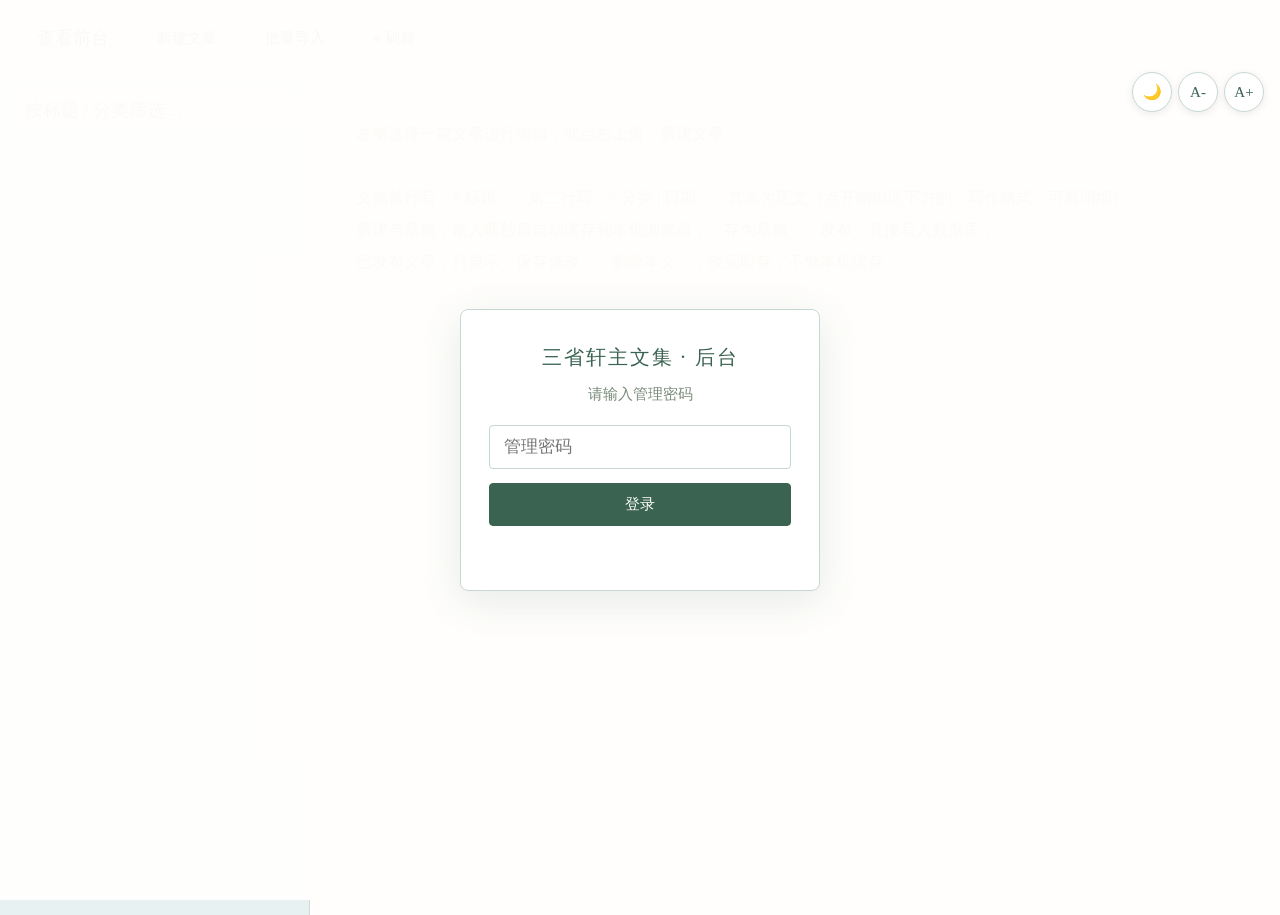
==== admin.html @ 7748d3ea "静态网站改动态" ====
<!DOCTYPE html>
<html lang="zh-CN">
<head>
<meta charset="UTF-8">
<meta name="viewport" content="width=device-width, initial-scale=1.0">
<meta name="robots" content="noindex, nofollow">
<title>三省轩主文集 · 后台</title>
<link rel="icon" href="data:image/svg+xml,<svg xmlns='http://www.w3.org/2000/svg' viewBox='0 0 100 100'><text y='.9em' font-size='90' fill='%233A6351'>🖋️</text></svg>">
<style>
/* 配色与前台 style.css 对齐：宣纸底 / 茶墨字 / 竹青主色 / 青瓷侧栏 / 嫩荷悬停 */
:root{
  --paper:#FFFEFC;      /* 仿古宣纸色 */
  --ink:#5A4A3F;        /* 茶墨色 */
  --accent:#3A6351;     /* 竹青色 */
  --accent-d:#2E5142;
  --hover:#D1E0D7;      /* 嫩荷色 */
  --cell:#E8F1F2;       /* 青瓷色 */
  --line:#D1D9D9;       /* 青瓷冰裂纹 */
  --line2:#C7D8D2;      /* 淡竹叶青 */
  --muted:#7A8B7B;      /* 苔绿色 */
  --ph:#A8A59B;         /* 占位灰 */
  --card:#FFFFFF;
  --err:#A8322D;
  --warn:#8A6D1F;
  --fs:16px;            /* 全站基准字号 */
  --reader-fs:18px;     /* 阅读字号：夜间/字号工具条写入 documentElement，覆盖此默认值 */
}
*{box-sizing:border-box}
html,body{margin:0;height:100%}
body{
  font-family:"楷体","STKaiti","Microsoft YaHei",serif;
  font-size:var(--reader-fs); color:var(--ink);
  background:var(--paper);
  line-height:1.7;
}
button{font-family:inherit;cursor:pointer;font-size:15px}
input,textarea{font-family:inherit;color:var(--ink)}
a{color:var(--accent)}

header{
  display:flex;align-items:center;gap:14px;flex-wrap:wrap;
  padding:14px 20px;border-bottom:1px solid var(--line);
  background:rgba(255,254,252,.92);backdrop-filter:blur(4px);
  position:sticky;top:0;z-index:20;
}
.btn{
  border:1px solid var(--line2);background:var(--card);color:var(--ink);
  padding:8px 16px;border-radius:4px;transition:.18s;
}
.btn:hover{background:var(--hover);border-color:var(--accent);color:var(--accent)}
.btn.primary{background:var(--accent);border-color:var(--accent);color:#fff}
.btn.primary:hover{background:var(--accent-d);border-color:var(--accent-d);color:#fff}
.btn.danger{border-color:#DCBEBE;color:var(--err);background:var(--card)}
.btn.danger:hover{background:#FDF1F0;border-color:var(--err);color:var(--err)}
.btn.small{padding:5px 12px;font-size:14px}
.btn[disabled]{opacity:.5;cursor:not-allowed}
.btn[disabled]:hover{background:var(--card);border-color:var(--line2);color:var(--ink)}

main{display:flex;gap:0;height:calc(100vh - 63px);overflow:hidden}

aside{
  width:310px;flex:0 0 310px;border-right:1px solid var(--line);
  display:flex;flex-direction:column;background:var(--cell);
}
aside .search{padding:12px}
aside .search input{
  width:100%;padding:9px 12px;border:1px solid var(--line2);border-radius:4px;
  background:var(--card);font-size:var(--reader-fs);
}
#list{overflow-y:auto;flex:1;margin:0;padding:0 0 24px;list-style:none}
#list li{
  padding:11px 16px;border-bottom:1px solid rgba(58,99,81,.10);
  cursor:pointer;font-size:var(--reader-fs);line-height:1.55;
}
#list li:hover{background:var(--hover)}
#list li.active{background:var(--hover);border-left:4px solid var(--accent);padding-left:12px;color:var(--accent)}
#list li .no{color:var(--muted);font-size:14px;margin-right:6px}
#list li small{color:var(--muted);font-size:14px}
#list li .dtitle{color:var(--warn)}                     /* 草稿标题以黄色显示 */
#list li .draft{color:#6B5413;background:#F1E4B3;border:1px solid #D9BC55;border-radius:3px;padding:0 6px;margin-left:6px;font-size:12.5px}
/* 草稿区分隔行（不可点） */
#list li.grp{cursor:default;color:var(--warn);font-size:13px;letter-spacing:2px;
  background:transparent;border-bottom:none;padding:12px 16px 4px;text-align:center}
#list li.grp:hover{background:transparent}

section.editor{flex:1;overflow-y:auto;padding:20px 26px 80px}

/* 本机缓存提示条 */
.localbar{
  display:flex;align-items:center;gap:12px;flex-wrap:wrap;
  border:1px solid #DCC98A;background:#FBF6E6;color:var(--warn);
  border-radius:4px;padding:10px 14px;margin-bottom:16px;font-size:15px;
}
.localbar .sp{flex:1}

.field{margin-bottom:16px}
.field label{display:block;font-size:14.5px;color:var(--muted);margin-bottom:6px;letter-spacing:.5px}
.field textarea{
  width:100%;padding:10px 13px;border:1px solid var(--line2);border-radius:4px;
  background:var(--card);font-size:var(--reader-fs);
}
.field textarea:focus{
  outline:none;border-color:var(--accent);box-shadow:0 0 0 3px rgba(58,99,81,.10);
}
textarea#body{
  min-height:52vh;line-height:1.95;font-size:var(--reader-fs);resize:vertical;
  font-family:"楷体","STKaiti","Microsoft YaHei",serif;
}

/* 写作格式说明 */
.fmt{
  border:1px solid var(--line2);border-radius:4px;background:rgba(232,241,242,.55);
  margin:0 0 16px;
}
.fmt summary{
  cursor:pointer;padding:11px 14px;font-size:15.5px;color:var(--accent);
  list-style:none;user-select:none;
}
.fmt summary::-webkit-details-marker{display:none}
.fmt summary::before{content:"▸ ";color:var(--muted)}
.fmt[open] summary::before{content:"▾ "}
.fmt-body{padding:2px 16px 16px;font-size:15px;line-height:1.9}
.fmt-body table{width:100%;border-collapse:collapse;margin:8px 0 12px}
.fmt-body td{padding:6px 10px 6px 0;vertical-align:top;border-bottom:1px dashed rgba(58,99,81,.16)}
.fmt-body td:first-child{width:230px;white-space:nowrap;color:var(--accent)}
.fmt-body code{
  font-family:Consolas,"Courier New",monospace;font-size:14.5px;
  background:var(--card);border:1px solid var(--line2);border-radius:3px;padding:1px 6px;color:var(--ink);
}
.fmt-body pre{
  font-family:Consolas,"Courier New",monospace;font-size:14.5px;line-height:1.8;
  background:var(--card);border:1px solid var(--line2);border-radius:4px;
  padding:12px 14px;margin:8px 0 0;overflow-x:auto;white-space:pre-wrap;color:var(--ink);
}
.fmt-note{color:var(--muted);margin:6px 0}

.toolbar{display:flex;gap:10px;flex-wrap:wrap;align-items:center;margin:18px 0 8px}
.toolbar .sp{flex:1}
.toolbar .btn.danger{margin-left:28px}

.meta{font-size:14px;color:var(--muted);margin:2px 0 14px}

#login{
  position:fixed;inset:0;display:none;align-items:center;justify-content:center;
  background:rgba(255,254,252,.97);z-index:50;
}
#login .box{
  width:360px;background:var(--card);border:1px solid var(--line2);border-radius:8px;
  padding:30px 28px;box-shadow:0 10px 40px rgba(58,99,81,.12);text-align:center;
}
#login h2{font-size:20px;font-weight:normal;margin:0 0 8px;color:var(--accent);letter-spacing:2px}
#login p{font-size:14.5px;color:var(--muted);margin:0 0 18px}
#login input{width:100%;padding:11px 14px;border:1px solid var(--line2);border-radius:4px;background:#fff;font-size:17px;margin-bottom:14px}
#login .btn{width:100%;padding:11px}
#toast{
  position:fixed;left:50%;bottom:28px;transform:translateX(-50%) translateY(20px);
  background:rgba(58,99,81,.95);color:#fff;padding:11px 22px;border-radius:999px;
  font-size:15.5px;opacity:0;transition:.25s;pointer-events:none;z-index:60;max-width:82vw;
}
#toast.show{opacity:1;transform:translateX(-50%) translateY(0)}
#toast.err{background:rgba(168,50,45,.96)}
.empty{color:var(--muted);font-size:16px;padding:20px;line-height:2}

@media(max-width:860px){
  main{flex-direction:column;height:auto;overflow:visible}
  aside{width:auto;flex:none;max-height:38vh;border-right:none;border-bottom:1px solid var(--line)}
  section.editor{padding:16px}
  textarea#body{min-height:40vh}
  .fmt-body td:first-child{white-space:normal;width:auto}
  .toolbar .btn.danger{margin-left:0}
  header{padding:8px 12px;gap:8px;border-bottom:1px solid var(--line);flex-wrap:wrap}
  header .btn{padding:6px 12px;font-size:13.5px}
  .toolbar{gap:6px;margin:12px 0 6px}
  .toolbar .btn{padding:6px 10px;font-size:13px}
}

/* 专注撰写模式：隐藏左侧列表与顶栏，编辑区占满视口（手机端由 newArticle/openArticle 自动进入） */
body.focus aside{display:none}
body.focus header{display:none}
body.focus .focus-exit{display:flex}
body.focus main{height:100vh;height:100dvh;overflow:hidden}
body.focus section.editor{height:100vh;height:100dvh;padding:14px 16px;overflow-y:auto}
body.focus textarea#body{min-height:60vh}
.focus-exit{
  display:none;                       /* 默认隐藏，仅专注模式经 body.focus 显现 */
  position:fixed;top:12px;left:12px;z-index:130;
  width:40px;height:40px;border-radius:50%;
  align-items:center;justify-content:center;padding:0;line-height:1;
  border:1px solid var(--line2);background:var(--card);color:var(--accent);
  font-size:18px;cursor:pointer;box-shadow:0 2px 8px rgba(0,0,0,.12);
}
.focus-exit:hover{background:var(--hover)}
@media(max-width:860px){
  .focus-exit{width:36px;height:36px;font-size:16px;top:10px;left:10px}
}

/* ============================================================
   后台页 · 阅读工具条 / 提示气泡 / 夜间模式（与阅读页共用 DXTheme）
   ============================================================ */
.dx-tools{
  position:fixed;top:72px;right:16px;z-index:120;
  display:flex;gap:6px;
}
.dx-tools button{
  width:40px;height:40px;border-radius:50%;
  border:1px solid var(--line2);background:var(--card);
  cursor:pointer;font-size:15px;font-family:"楷体",serif;
  color:var(--accent);box-shadow:0 2px 8px rgba(0,0,0,.08);
  transition:all .2s;display:flex;align-items:center;justify-content:center;
  padding:0;line-height:1;
}
.dx-tools button:hover{transform:translateY(-1px);box-shadow:0 4px 12px rgba(0,0,0,.12);background:var(--hover)}
@media(max-width:860px){
  .dx-tools{top:auto;bottom:14px;right:12px;flex-direction:column}
  .dx-tools button{width:36px;height:36px;font-size:13px}
}
.dx-toast{
  position:fixed;left:50%;bottom:80px;transform:translateX(-50%) translateY(20px);
  background:rgba(58,99,81,.95);color:#fff;padding:10px 22px;border-radius:24px;
  font-size:15px;font-family:"楷体",serif;opacity:0;pointer-events:none;
  transition:opacity .3s,transform .3s;z-index:300;max-width:80vw;text-align:center;
}
.dx-toast.show{opacity:1;transform:translateX(-50%) translateY(0)}

/* 夜间模式：覆盖主题变量，后台页整体随主题切换 */
html.dark{
  --paper:#1E1B18; --ink:#D8CFC2; --accent:#8FBCA9; --accent-d:#6A9B86;
  --hover:#31433C; --cell:#26221F; --line:#3A3530; --line2:#4A5A52;
  --muted:#8A9B8B; --ph:#7d7a70; --card:#2A2622; --err:#E07A74; --warn:#D8B85E;
}
html.dark #login{background:rgba(30,27,24,.97)}
html.dark #login .box{background:var(--card);border-color:var(--line)}
html.dark #login input{background:var(--paper);color:var(--ink);border-color:var(--line)}
html.dark .btn{background:var(--card);color:var(--ink);border-color:var(--line2)}
html.dark .btn:hover{background:var(--hover);border-color:var(--accent);color:var(--accent)}
html.dark .btn.primary{background:var(--accent);border-color:var(--accent);color:#fff}
html.dark .btn.primary:hover{background:var(--accent-d);border-color:var(--accent-d)}
html.dark .btn.danger{border-color:#6b4a4a;color:var(--err)}
html.dark .btn.danger:hover{background:#3a2626;border-color:var(--err)}
html.dark .localbar{background:#3a3320;color:var(--warn);border-color:#5a4a2e}
html.dark .fmt{background:rgba(42,38,34,.55)}
html.dark .fmt summary{color:var(--accent)}
html.dark .dx-tools button{background:rgba(42,38,34,.94);border-color:var(--line);color:var(--accent);box-shadow:0 2px 8px rgba(0,0,0,.4)}
html.dark .dx-toast{background:rgba(74,123,107,.97)}
</style>
<!-- 阅读工具（render.js）：提供夜间模式 / 字号调节，admin.html 与阅读页共用同一套 DXTheme -->
<script src="render.js"></script>
</head>
<body>

<header>
  <a class="btn" href="index1.html" target="_blank" style="text-decoration:none">查看前台</a>
  <button class="btn" id="btnNew">新建文章</button>
  <button class="btn" id="btnImport">批量导入</button>
      <button class="btn" id="btnExport" style="display:none">导出数据</button>
      <button class="btn" id="btnLogout" style="display:none">退出登录</button>
      <button class="btn" id="btnRefresh">↻ 刷新</button>
</header>

<main>
  <aside>
    <div class="search"><input id="q" type="search" placeholder="按标题 / 分类筛选…"></div>
    <ul id="list"></ul>
  </aside>

  <section class="editor">
    <!-- 本机缓存提示（有缓存且与当前内容不同时出现） -->
    <div class="localbar" id="localbar" style="display:none">
      <span id="localtext"></span>
      <span class="sp"></span>
      <button class="btn small" id="btnLocalLoad">载入缓存</button>
      <button class="btn small" id="btnLocalDrop">丢弃</button>
    </div>

    <div id="form" style="display:none">
      <div class="field">
        <label>文稿</label>
        <textarea id="body" spellcheck="false" placeholder="# 标题&#10;> 分类 | 日期&#10;&#10;正文……"></textarea>
      </div>

      <div class="toolbar">
        <button class="btn" id="btnLocal">本地缓存</button>
        <button class="btn" id="btnClear">清空</button>
        <button class="btn" id="btnDraft">存为草稿</button>
        <button class="btn primary" id="btnPublish">发布</button>
        <button class="btn" id="btnSave">保存修改</button>
        <span class="sp"></span>
        <button class="btn danger" id="btnDelete">删除本文</button>
      </div>

      <!-- 写作格式说明：置于编辑区与发布按钮之下，默认收起；编辑已发布文章时整卡隐藏 -->
      <details class="fmt" id="fmt">
        <summary>写作格式</summary>
        <div class="fmt-body">
          <p class="fmt-note">文稿首行写标题、第二行写分类与日期，<b>保存时自动拆入数据库</b>，正文部分与前台所见一致。打开旧文时会自动带出这两行。</p>
          <table>
            <tr><td><code># 标题</code></td><td>首行，文章标题（必需）</td></tr>
            <tr><td><code>&gt; 分类 | 日期</code></td><td>第二行，分类与日期；可只写其一，两样都无则删掉此行</td></tr>
            <tr><td><code>空一行</code></td><td>分段。分类为「散文」等时，段首自动缩进两字；分类为「诗 / 词」时整篇不缩进</td></tr>
            <tr><td><code>直接回车换行</code></td><td>同一段内换行（诗句逐行排版用这个，不要用空行）</td></tr>
            <tr><td><code>## 小标题</code></td><td>二级小标题，独占一行</td></tr>
            <tr><td><code>### 小标题</code></td><td>三级小标题，独占一行</td></tr>
            <tr><td><code>《题名》</code></td><td>整行只有书名号包住的题名时，渲染为诗题样式</td></tr>
            <tr><td><code>![说明](图)</code></td><td>插图，独占一行；方括号内文字显示为图注</td></tr>
            <tr><td><code>**加粗**</code></td><td>加粗</td></tr>
            <tr><td><code>注：……</code></td><td>以「注 / 注释 / 附 / 附记 / 附注」加冒号开头，其后的全部内容归入文末注释块</td></tr>
          </table>
          <p class="fmt-note">示例：</p>
          <pre># 鹧鸪天·道明镇小馆记
&gt; 诗 | 丙午年八月十八

竹椅方桌申酉交，
青椒腊肉釜中鏖。

注：与友人六人游道明镇，见小馆夫妇五十载掌勺，
感其情，作诗词一首以记。</pre>
        </div>
      </details>

      <div class="meta" id="meta"></div>
    </div>

    <div class="empty" id="welcome">
      左侧选择一篇文章进行编辑，或点右上角「新建文章」。<br><br>
      文稿首行写「# 标题」，第二行写「&gt; 分类 | 日期」，其余为正文（点开编辑区下方的「写作格式」可看明细）。<br>
      新建与草稿：输入两秒后自动缓存到本机浏览器，「存为草稿」「发布」直接写入数据库；<br>
      已发布文章：只显示「保存修改」「删除本文」，改完即存，不做本机缓存。
    </div>
  </section>
</main>

<div id="login">
  <div class="box">
    <h2>三省轩主文集 · 后台</h2>
    <p>请输入管理密码</p>
    <input id="pw" type="password" autocomplete="current-password" placeholder="管理密码">
    <button class="btn primary" id="btnLogin">登录</button>
    <p id="loginErr" style="color:#A8322D;margin:14px 0 0;min-height:20px"></p>
  </div>
</div>

<div id="toast"></div>
<button id="focusExit" class="focus-exit" type="button" title="返回列表" aria-label="返回列表">←</button>

<script>
(function () {
  'use strict';

  var currentAid = null;
  var currentStatus = null;      /* 当前打开文章的状态（published / draft；新建为 null） */
  var cache = [];
  var LS_PREFIX = 'sxxz.local.';

  function $(id) { return document.getElementById(id); }

  function toast(msg, isErr) {
    var t = $('toast');
    t.textContent = msg;
    t.className = isErr ? 'show err' : 'show';
    clearTimeout(toast._t);
    toast._t = setTimeout(function () { t.className = ''; }, 2800);
  }

  /* 专注撰写模式：手机端新建/打开文章时自动进入，隐藏列表与顶栏，编辑区占满屏；
     退出仅由浮层返回钮触发，零布局占用。仅当视口窄（手机）时才进入。 */
  var mqMobile = window.matchMedia('(max-width:860px)');
  function enterFocus() { if (mqMobile.matches) document.body.classList.add('focus'); }
  function exitFocus() {
    document.body.classList.remove('focus');
    $('form').style.display = 'none';
    $('welcome').style.display = 'block';
  }
  $('focusExit').onclick = exitFocus;

  function api(path, opts) {
    opts = opts || {};
    var init = { method: opts.method || 'GET', credentials: 'same-origin', headers: {} };
    /* 所有写动作（POST/PUT/DELETE）一律带校验头，无请求体的 DELETE 也不例外 */
    if (init.method !== 'GET') init.headers['X-DX-Admin'] = '1';
    if (opts.body !== undefined) {
      init.headers['Content-Type'] = 'application/json';
      init.body = JSON.stringify(opts.body);
    }
    return fetch(path, init).then(function (r) {
      return r.json().catch(function () { return {}; }).then(function (j) {
        if (!r.ok || j.ok === false) {
          var err = new Error(j.error || ('HTTP ' + r.status));
          err.status = r.status;
          throw err;
        }
        return j;
      });
    });
  }

  /* ---------------- 文稿 ⇄ 字段 拆拼 ---------------- */

  /** 文稿 → {title, category, date, body}。首行「# 标题」，次行「> 分类 | 日期」 */
  function parseDoc(text) {
    var lines = String(text).replace(/\r\n?/g, '\n').split('\n');
    var title = '', category = '', date = '';
    var i = 0;
    while (i < lines.length && !lines[i].trim()) i++;
    if (i < lines.length) {
      title = lines[i].trim().replace(/^#{1,6}\s*/, '').trim();
      i++;
    }
    for (; i < lines.length; i++) {
      var t = lines[i].trim();
      if (!t) continue;
      if (/^>[^>]*$/.test(t)) {
        var parts = t.replace(/^>\s*/, '').split('|');
        category = (parts[0] || '').trim();
        date = (parts[1] || '').trim();
        i++;
      }
      break;
    }
    var body = lines.slice(i).join('\n').replace(/^\n+/, '').replace(/\s+$/, '');
    return { title: title, category: category, date: date, body: body };
  }

  /** 文章记录 → 整篇文稿（标题/分类日期两行拼回文首） */
  function docFromArticle(a) {
    var head = '# ' + (a.title || '');
    var meta = [(a.category || ''), (a.date || '')].filter(Boolean).join(' | ');
    if (meta) head += '\n> ' + meta;
    return head + '\n\n' + (a.body || '');
  }

  function skeleton() { return '# \n> 散文 | \n\n'; }

  /* ---------------- 本机缓存（浏览器 localStorage） ---------------- */

  function lsKey(aid) { return LS_PREFIX + (aid === null ? 'new' : aid); }

  function lsGet(aid) {
    try {
      var raw = localStorage.getItem(lsKey(aid));
      return raw ? JSON.parse(raw) : null;
    } catch (e) { return null; }
  }

  function lsSet(aid, obj) {
    try { localStorage.setItem(lsKey(aid), JSON.stringify(obj)); return true; }
    catch (e) { return false; }
  }

  function lsDel(aid) {
    try { localStorage.removeItem(lsKey(aid)); } catch (e) {}
  }

  function fmtTime(ts) {
    var d = new Date(ts);
    function p(n) { return n < 10 ? '0' + n : '' + n; }
    return p(d.getMonth() + 1) + '-' + p(d.getDate()) + ' ' + p(d.getHours()) + ':' + p(d.getMinutes());
  }

  /** 写入本机缓存（仅新建/草稿；编辑已发布文章不缓存）。silent=true 不弹提示 */
  function localCommit(aid, silent) {
    if (currentAid !== null && currentStatus === 'published') return;   // 已发布编辑：不缓存
    var ok = lsSet(aid, { text: $('body').value, at: Date.now() });
    if (!ok && !silent) { toast('本机浏览器无法缓存（可能禁用了本地存储）', true); return; }
    if (!silent) toast('已缓存到本机浏览器 · ' + fmtTime(Date.now()));
    updateMeta();
  }

  /** 当前编辑内容与本机缓存比对，决定是否显示提示条（已发布编辑不显示） */
  function refreshLocalBar() {
    var bar = $('localbar');
    if (currentAid !== null && currentStatus === 'published') { bar.style.display = 'none'; return; }
    var snap = lsGet(currentAid);
    if (!snap) { bar.style.display = 'none'; return; }
    if (snap.text === $('body').value) { bar.style.display = 'none'; return; }
    $('localtext').textContent = '本机浏览器存有一份缓存（' + fmtTime(snap.at) +
      '，' + (snap.text || '').length + ' 字），与当前内容不同。';
    bar.style.display = 'flex';
  }

  $('btnLocal').onclick = function () { localCommit(currentAid, false); refreshLocalBar(); };

  $('btnLocalLoad').onclick = function () {
    var snap = lsGet(currentAid);
    if (!snap) { $('localbar').style.display = 'none'; return; }
    $('body').value = snap.text || '';
    $('localbar').style.display = 'none';
    toast('已载入本机缓存（尚未入库）');
  };

  $('btnLocalDrop').onclick = function () {
    lsDel(currentAid);
    $('localbar').style.display = 'none';
    toast('已丢弃本机缓存');
  };

  /* 自动缓存：停手 2 秒落盘；关页前强制落盘 */
  var autoT = null;
  $('body').addEventListener('input', function () {
    updateMeta();
    if (autoT) clearTimeout(autoT);
    var aidAtType = currentAid;
    autoT = setTimeout(function () { localCommit(aidAtType, true); }, 2000);
  });
  window.addEventListener('beforeunload', function () {
    if ($('form').style.display !== 'none') localCommit(currentAid, true);
  });

  /* ---------------- 登录态 ---------------- */

  function showLogin() {
    $('login').style.display = 'flex';
  }

  function checkSession() {
    return fetch('/api/session', { credentials: 'same-origin' })
      .then(function (r) { return r.json(); })
      .then(function (j) {
        if (j && j.admin) { onLoggedIn(); }
        else { showLogin(); }
        return !!(j && j.admin);
      })
      .catch(function () { showLogin(); return false; });
  }

  function onLoggedIn() {
    $('login').style.display = 'none';
    $('btnLogout').style.display = 'inline-block';
    $('btnExport').style.display = 'inline-block';
    loadList();
  }

  $('btnLogin').onclick = function () {
    var pw = $('pw').value;
    if (!pw) return;
    $('loginErr').textContent = '';
    api('/api/login', { method: 'POST', body: { password: pw } })
      .then(function () { $('pw').value = ''; onLoggedIn(); toast('登录成功'); })
      .catch(function (e) { $('loginErr').textContent = e.message; });
  };
  $('pw').addEventListener('keydown', function (e) { if (e.key === 'Enter') $('btnLogin').click(); });

  $('btnLogout').onclick = function () {
    api('/api/session', { method: 'POST' }).then(function () { location.reload(); });
  };

  $('btnRefresh').onclick = function () {
    if (confirm('刷新将丢弃未保存的编辑，确定？')) location.reload();
  };

  /* ---------------- 列表（已发布在前，草稿居末、黄字） ---------------- */

  function loadList() {
    return api('/api/articles?all=1')
      .then(function (j) {
        cache = j.articles || [];
        renderList();
      })
      .catch(function (e) { toast('读取列表失败：' + e.message, true); });
  }

  function renderList() {
    var kw = ($('q').value || '').trim().toLowerCase();
    var ul = $('list');
    ul.innerHTML = '';
    var pubs = [], drafts = [];
    cache.forEach(function (a) {
      if (a.status === 'draft') drafts.push(a); else pubs.push(a);
    });
    var n = 0;
    function add(a, isDraft) {
      if (kw && String(a.title).toLowerCase().indexOf(kw) < 0 &&
          String(a.category).toLowerCase().indexOf(kw) < 0) return;
      n++;
      var li = document.createElement('li');
      li.className = (currentAid && a.aid === currentAid) ? 'active' : '';
      li.innerHTML = '<span class="no">' + a.id + '.</span>' +
        '<span class="' + (isDraft ? 'dtitle' : '') + '">' + escapeHtml(a.title) + '</span>' +
        ' <small>(' + escapeHtml(a.category) + ')</small>' +
        (isDraft ? '<span class="draft">草稿</span>' : '');
      li.onclick = function () { openArticle(a.aid); };
      ul.appendChild(li);
    }
    pubs.forEach(function (a) { add(a, false); });
    var dv = drafts.filter(function (a) {
      return !kw || String(a.title).toLowerCase().indexOf(kw) >= 0 ||
             String(a.category).toLowerCase().indexOf(kw) >= 0;
    });
    if (dv.length) {
      var g = document.createElement('li');
      g.className = 'grp';
      g.textContent = '— 草稿 · ' + dv.length + ' 篇（前台不可见）—';
      ul.appendChild(g);
      dv.forEach(function (a) { add(a, true); });
    }
    if (!n) ul.innerHTML = '<div class="empty">没有匹配的文章</div>';
  }

  function escapeHtml(s) {
    return String(s == null ? '' : s)
      .replace(/&/g, '&amp;').replace(/</g, '&lt;').replace(/>/g, '&gt;');
  }

  $('q').addEventListener('input', renderList);

  /* ---------------- 编辑 ---------------- */

  function updateMeta() {
    var parts = [];
    if (currentAid === null) {
      /* 新建文章：省去冗余的「新建中（尚未入库）」与「本机缓存」提示，节约手机屏幕 */
    } else {
      parts.push('数据库主键 ' + currentAid);
      parts.push(currentStatus === 'draft' ? '状态：草稿' : '状态：已发布');
      if (updateMeta.updated) parts.push('更新于 ' + updateMeta.updated);
    }
    $('meta').textContent = parts.join(' · ');
    $('meta').style.display = parts.length ? '' : 'none';
  }

  /** 按当前文章状态显隐按钮与格式卡（主公钦定规矩）：
   *  新建        → 本地缓存 · 清空 · 存为草稿 · 发布
   *  编辑已发布  → 保存修改 · 删除本文（无缓存、无清空、无格式卡）
   *  编辑草稿    → 本地缓存 · 清空 · 存为草稿 · 发布 · 删除本文 */
  function refreshToolbar() {
    var isNew = !currentAid;
    var isPub = !isNew && currentStatus === 'published';
    $('btnSave').style.display    = isPub ? '' : 'none';
    $('btnDraft').style.display   = (isNew || currentStatus === 'draft') ? '' : 'none';
    $('btnPublish').style.display = (isNew || currentStatus === 'draft') ? '' : 'none';
    $('btnDelete').style.display  = isNew ? 'none' : '';
    $('btnLocal').style.display   = isPub ? 'none' : '';
    $('btnClear').style.display   = isPub ? 'none' : '';
    $('fmt').style.display        = isPub ? 'none' : '';
  }

  function openArticle(aid) {
    api('/api/articles/' + aid)
      .then(function (j) {
        var a = j.article;
        if (autoT) { clearTimeout(autoT); autoT = null; }
        currentAid = a.aid;
        currentStatus = a.status || 'published';
        updateMeta.updated = a.updated_at || '';
        $('form').style.display = 'block';
        $('welcome').style.display = 'none';
        $('body').value = docFromArticle(a);
        $('localbar').style.display = 'none';
        $('fmt').open = false;          // 格式说明始终默认收起
        updateMeta();
        refreshLocalBar();
        refreshToolbar();
        renderList();
        enterFocus();
      })
      .catch(function (e) { toast('打开失败：' + e.message, true); });
  }

  function newArticle() {
    if (autoT) { clearTimeout(autoT); autoT = null; }
    currentAid = null;
    currentStatus = null;
    updateMeta.updated = '';
    $('form').style.display = 'block';
    $('welcome').style.display = 'none';
    $('body').value = skeleton();
    $('localbar').style.display = 'none';
    $('fmt').open = false;            // 格式说明默认收起（点击随时展开）
    updateMeta();
    refreshLocalBar();
    refreshToolbar();
    renderList();
    enterFocus();
    $('body').focus();
  }

  $('btnNew').onclick = function () { newArticle(); };   /* 新建直接清空，不弹确认（草稿/新建内容有本机缓存兜底，可经「载入缓存」找回） */

  /* 批量增量导入：先预览（dry）再确认入库；只新增、不覆盖后台文章，无需任何本机令牌 */
  $('btnImport').onclick = function () {
    if (busy) return;
    $('btnImport').disabled = true;
    api('/api/import-incremental?dry=1', { method: 'POST' })
      .then(function (j) {
        $('btnImport').disabled = false;
        var n = (j.willAdd || []).length;
        if (!n) {
          toast('无需导入：静态 articles.js 的 ' + j.sourceCount + ' 篇已全在数据库中，后台文章未动');
          return;
        }
        var list = j.willAdd.slice(0, 12).map(function (a) { return a.id + '. ' + a.title; }).join('\n');
        if (n > 12) list += '\n…等共 ' + n + ' 篇';
        if (confirm('将从静态 articles.js 增量导入 ' + n + ' 篇新文到数据库\n（只新增、不覆盖后台文章）：\n\n' + list + '\n\n确认导入？')) {
          api('/api/import-incremental', { method: 'POST' })
            .then(function (r) {
              toast('已增量导入 ' + r.inserted + ' 篇（数据库由 ' + r.dbCountBefore + ' → ' + r.dbCountAfter + ' 篇）');
              loadList();
            })
            .catch(function (e) { toast('导入失败：' + e.message, true); });
        }
      })
      .catch(function (e) { $('btnImport').disabled = false; toast('预览失败：' + e.message, true); });
  };

  /* 全量导出：管理员把 D1 所有文章（含草稿）下载到本机，需登录；无需任何本机令牌 */
  $('btnExport').onclick = function () {
    if (busy) return;
    if (!confirm('将把数据库全部文章（含草稿）导出为 JSON 文件下载到本机。\n确认导出？')) return;
    $('btnExport').disabled = true;
    fetch('/api/export', { credentials: 'same-origin' })
      .then(function (r) {
        if (!r.ok) throw new Error('HTTP ' + r.status);
        return r.json();
      })
      .then(function (j) {
        if (!j.ok) throw new Error(j.error || '导出失败');
        var blob = new Blob([JSON.stringify(j)], { type: 'application/json' });
        var url = URL.createObjectURL(blob);
        var a = document.createElement('a');
        a.href = url;
        var ts = new Date().toISOString().slice(0, 16).replace(/[:T]/g, '-');
        a.download = 'sxxz-export-' + ts + '.json';
        document.body.appendChild(a); a.click(); a.remove();
        URL.revokeObjectURL(url);
        toast('已导出并下载 ' + j.count + ' 篇（含草稿全量）');
      })
      .catch(function (e) { toast('导出失败：' + e.message, true); })
      .then(function () { $('btnExport').disabled = false; });
  };

  $('btnClear').onclick = function () {
    if ($('form').style.display === 'none') return;
    if (!$('body').value.trim()) return;
    newArticle();   /* 清空直接执行，不弹确认（本机缓存仍留有底稿，可经「载入缓存」找回） */
    toast('已清空，等同新建');
  };

  /**
   * 入库。mode：
   *   'draft'   → 存为草稿（新建建档；编辑草稿时保持草稿）
   *   'publish' → 发布（新建建档；草稿转正）
   *   'keep'    → 保存修改（仅已发布文章，保持发布）
   */
  var busy = false;

  function save(mode) {
    if (busy) return;
    var doc = parseDoc($('body').value);
    if (!doc.title) { toast('文稿首行需写「# 标题」', true); return; }
    if (!doc.body) { toast('正文不能为空', true); return; }

    var status = mode === 'draft' ? 'draft'
               : mode === 'publish' ? 'published'
               : (currentStatus || 'published');

    var p = { title: doc.title, category: doc.category || '其它', date: doc.date, status: status, body: doc.body };

    var btn = mode === 'draft' ? $('btnDraft') : (mode === 'publish' ? $('btnPublish') : $('btnSave'));
    var label = btn.textContent;
    busy = true;
    btn.disabled = true;
    btn.textContent = '处理中…';

    var req = currentAid
      ? api('/api/articles/' + currentAid, { method: 'PUT', body: p })
      : api('/api/articles', { method: 'POST', body: p });

    req.then(function (j) {
      busy = false;
      btn.disabled = false;
      btn.textContent = label;
      if (!currentAid && j.article) { currentAid = j.article.aid; }
      lsDel(currentAid);                       // 已入库，本机缓存使命完成
      toast(mode === 'draft' ? '已存为草稿（前台不显示）' : (mode === 'publish' ? '已发布' : '已保存修改'));
      exitFocus();                 /* 提交即退出专注，返回列表 */
      return loadList();
    }).catch(function (e) {
      busy = false;
      btn.disabled = false;
      btn.textContent = label;
      if (e.status === 401) { toast('会话已过期，请重新登录', true); $('login').style.display = 'flex'; }
      else toast('保存失败：' + e.message, true);
    });
  }

  $('btnDraft').onclick = function () { save('draft'); };
  $('btnPublish').onclick = function () { save('publish'); };
  $('btnSave').onclick = function () { save('keep'); };

  document.addEventListener('keydown', function (e) {
    if ((e.ctrlKey || e.metaKey) && e.key.toLowerCase() === 's') {
      e.preventDefault();
      if ($('form').style.display !== 'none') {
        if (currentAid && currentStatus === 'published') save('keep');
        else save('draft');
      }
    }
  });

  $('btnDelete').onclick = function () {
    if (!currentAid) { toast('当前是未保存的新文章', true); return; }
    var t = parseDoc($('body').value).title || '这篇文章';
    if (!confirm('确定删除《' + t + '》？此操作不可撤销。')) return;
    api('/api/articles/' + currentAid, { method: 'DELETE' })
      .then(function () {
        lsDel(currentAid);
        toast('已删除');
        currentAid = null;
        currentStatus = null;
        $('form').style.display = 'none';
        $('localbar').style.display = 'none';
        $('welcome').style.display = 'block';
        exitFocus();
        loadList();
      })
      .catch(function (e) { toast('删除失败：' + e.message, true); });
  };

  /* ---------------- 启动 ---------------- */

  /* 注入阅读工具条：夜间模式 + 字号调节（与阅读页共用 DXTheme，后台页无需分享按钮） */
  if (window.DXTheme) DXTheme.initTools({});

  checkSession();
})();
</script>
</body>
</html>
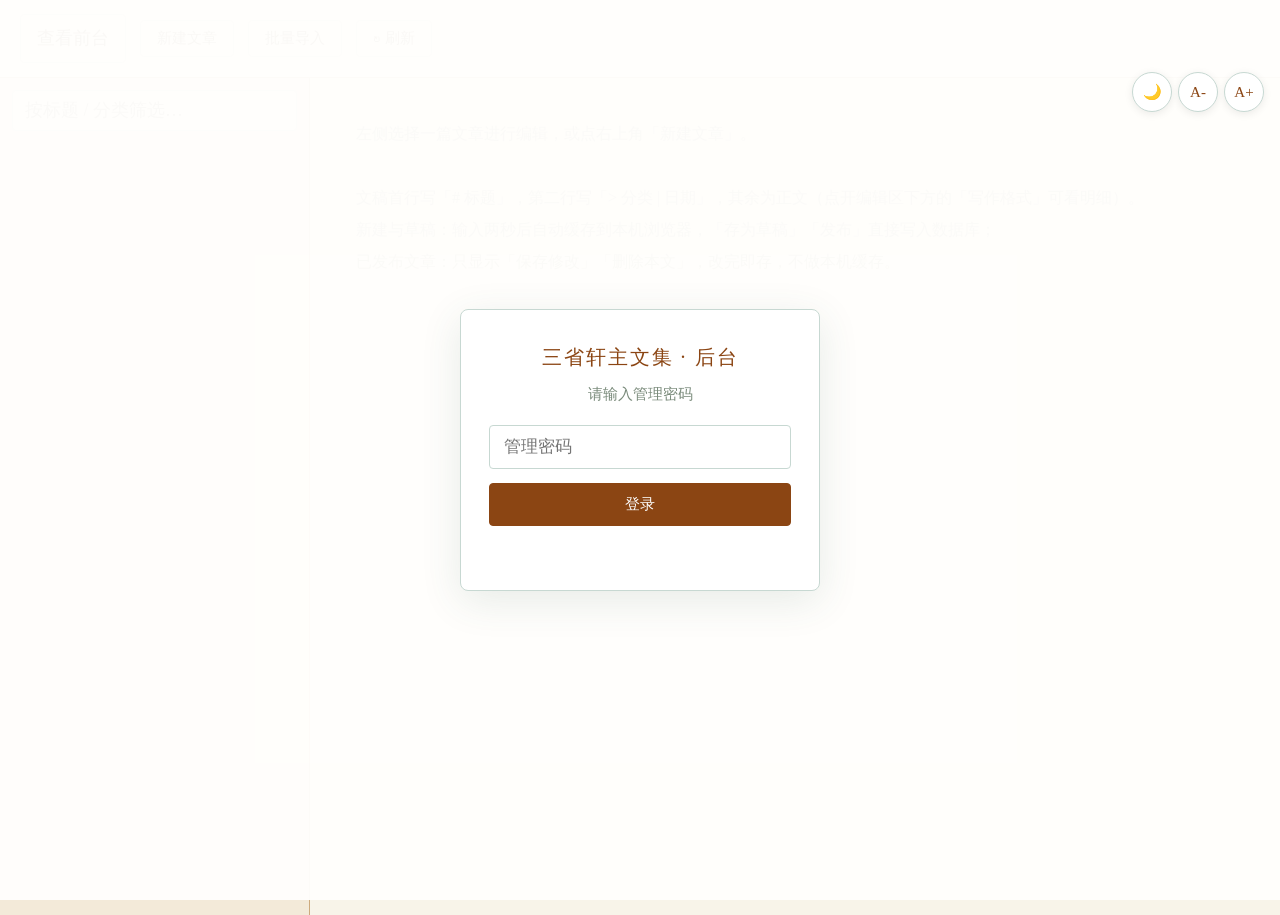
==== commit 6c1f8f4a: "修改配色" ====
--- a/admin.html
+++ b/admin.html
@@ -9,13 +9,13 @@
 <style>
 /* 配色与前台 style.css 对齐：宣纸底 / 茶墨字 / 竹青主色 / 青瓷侧栏 / 嫩荷悬停 */
 :root{
-  --paper:#FFFEFC;      /* 仿古宣纸色 */
+  --paper:#f8f4e9;      /* 仿古宣纸色 */
   --ink:#5A4A3F;        /* 茶墨色 */
-  --accent:#3A6351;     /* 竹青色 */
+  --accent:#8b4513;     /* 竹青色 */
   --accent-d:#2E5142;
   --hover:#D1E0D7;      /* 嫩荷色 */
-  --cell:#E8F1F2;       /* 青瓷色 */
-  --line:#D1D9D9;       /* 青瓷冰裂纹 */
+  --cell:#f3ead9;       /* 青瓷色 */
+  --line:#cdaa7d;       /* 青瓷冰裂纹 */
   --line2:#C7D8D2;      /* 淡竹叶青 */
   --muted:#7A8B7B;      /* 苔绿色 */
   --ph:#A8A59B;         /* 占位灰 */
@@ -224,7 +224,7 @@
 
 /* 夜间模式：覆盖主题变量，后台页整体随主题切换 */
 html.dark{
-  --paper:#1E1B18; --ink:#D8CFC2; --accent:#8FBCA9; --accent-d:#6A9B86;
+  --paper:#1E1B18; --ink:#D8CFC2; --accent:#D4B483; --accent-d:#b07d3a;
   --hover:#31433C; --cell:#26221F; --line:#3A3530; --line2:#4A5A52;
   --muted:#8A9B8B; --ph:#7d7a70; --card:#2A2622; --err:#E07A74; --warn:#D8B85E;
 }
@@ -242,6 +242,8 @@
 html.dark .fmt summary{color:var(--accent)}
 html.dark .dx-tools button{background:rgba(42,38,34,.94);border-color:var(--line);color:var(--accent);box-shadow:0 2px 8px rgba(0,0,0,.4)}
 html.dark .dx-toast{background:rgba(74,123,107,.97)}
+/* 顶栏：暗色态下由硬编码亮宣纸转深，与前台暗色顶栏一致 */
+html.dark header{background:rgba(30,27,24,.92);border-bottom-color:var(--line)}
 </style>
 <!-- 阅读工具（render.js）：提供夜间模式 / 字号调节，admin.html 与阅读页共用同一套 DXTheme -->
 <script src="render.js"></script>
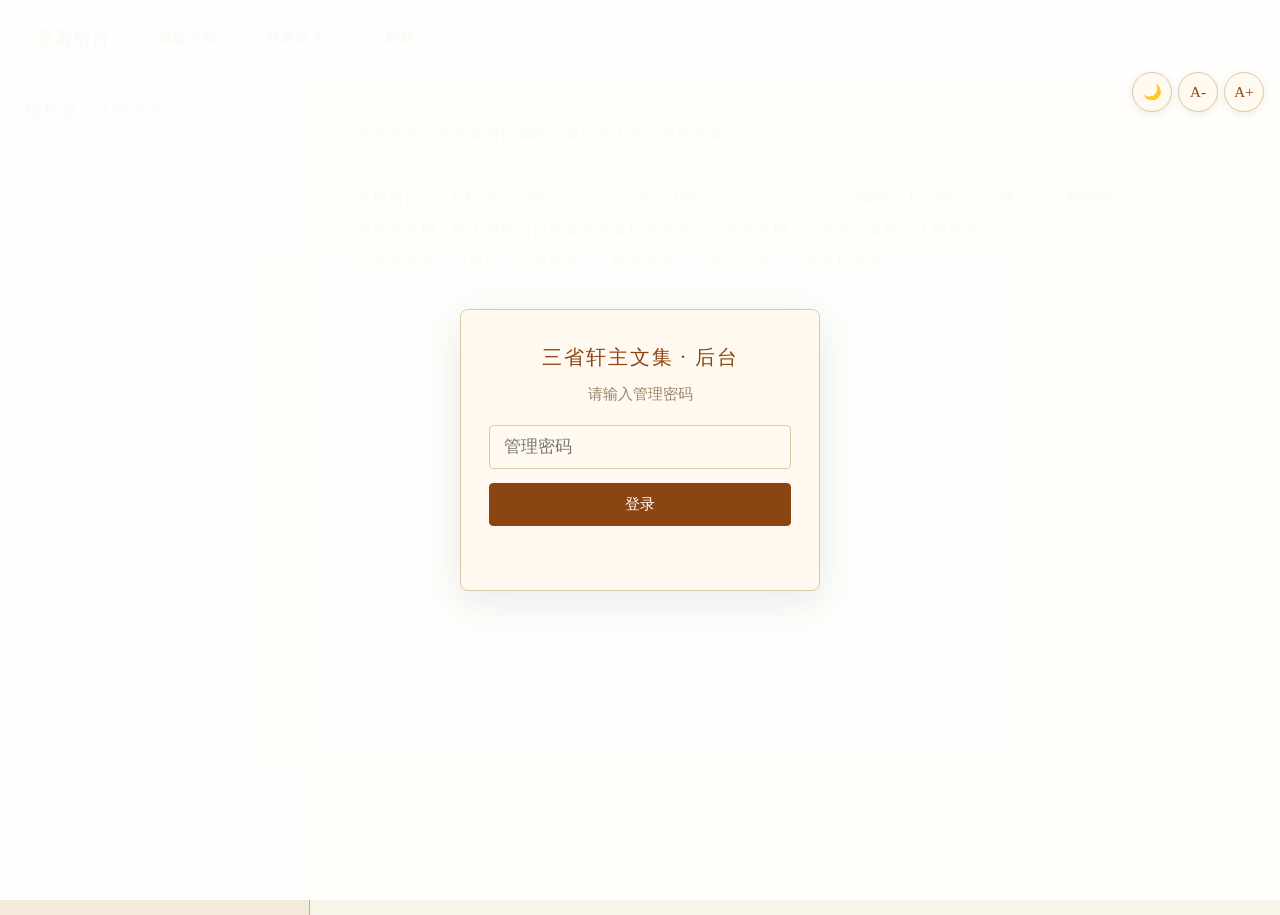
==== commit 961c937c: "修改配色" ====
--- a/admin.html
+++ b/admin.html
@@ -7,19 +7,19 @@
 <title>三省轩主文集 · 后台</title>
 <link rel="icon" href="data:image/svg+xml,<svg xmlns='http://www.w3.org/2000/svg' viewBox='0 0 100 100'><text y='.9em' font-size='90' fill='%233A6351'>🖋️</text></svg>">
 <style>
-/* 配色与前台 style.css 对齐：宣纸底 / 茶墨字 / 竹青主色 / 青瓷侧栏 / 嫩荷悬停 */
+/* 配色与前台 style.css 对齐：宣纸底 / 茶墨字 / 赭石主色 / 暖侧栏 / 嫩荷悬停 */
 :root{
   --paper:#f8f4e9;      /* 仿古宣纸色 */
   --ink:#5A4A3F;        /* 茶墨色 */
-  --accent:#8b4513;     /* 竹青色 */
-  --accent-d:#2E5142;
-  --hover:#D1E0D7;      /* 嫩荷色 */
-  --cell:#f3ead9;       /* 青瓷色 */
-  --line:#cdaa7d;       /* 青瓷冰裂纹 */
-  --line2:#C7D8D2;      /* 淡竹叶青 */
-  --muted:#7A8B7B;      /* 苔绿色 */
-  --ph:#A8A59B;         /* 占位灰 */
-  --card:#FFFFFF;
+  --accent:#8b4513;     /* 赭石色 */
+  --accent-d:#5a3921;   /* 深赭 */
+  --hover:#f0e6d2;      /* 嫩荷色（暖） */
+  --cell:#f3ead9;       /* 暖侧栏 */
+  --line:#cdaa7d;       /* 青瓷冰裂纹（暖） */
+  --line2:#d9c9a8;      /* 暖边 */
+  --muted:#9a8568;      /* 苔褐灰 */
+  --ph:#b3a892;         /* 占位灰（暖） */
+  --card:#FFF9F0;       /* 暖白卡片，对齐前台 */
   --err:#A8322D;
   --warn:#8A6D1F;
   --fs:16px;            /* 全站基准字号 */
@@ -109,7 +109,7 @@
 
 /* 写作格式说明 */
 .fmt{
-  border:1px solid var(--line2);border-radius:4px;background:rgba(232,241,242,.55);
+  border:1px solid var(--line2);border-radius:4px;background:rgba(248,244,233,.55);
   margin:0 0 16px;
 }
 .fmt summary{
@@ -150,7 +150,7 @@
 }
 #login h2{font-size:20px;font-weight:normal;margin:0 0 8px;color:var(--accent);letter-spacing:2px}
 #login p{font-size:14.5px;color:var(--muted);margin:0 0 18px}
-#login input{width:100%;padding:11px 14px;border:1px solid var(--line2);border-radius:4px;background:#fff;font-size:17px;margin-bottom:14px}
+#login input{width:100%;padding:11px 14px;border:1px solid var(--line2);border-radius:4px;background:var(--card);font-size:17px;margin-bottom:14px}
 #login .btn{width:100%;padding:11px}
 #toast{
   position:fixed;left:50%;bottom:28px;transform:translateX(-50%) translateY(20px);
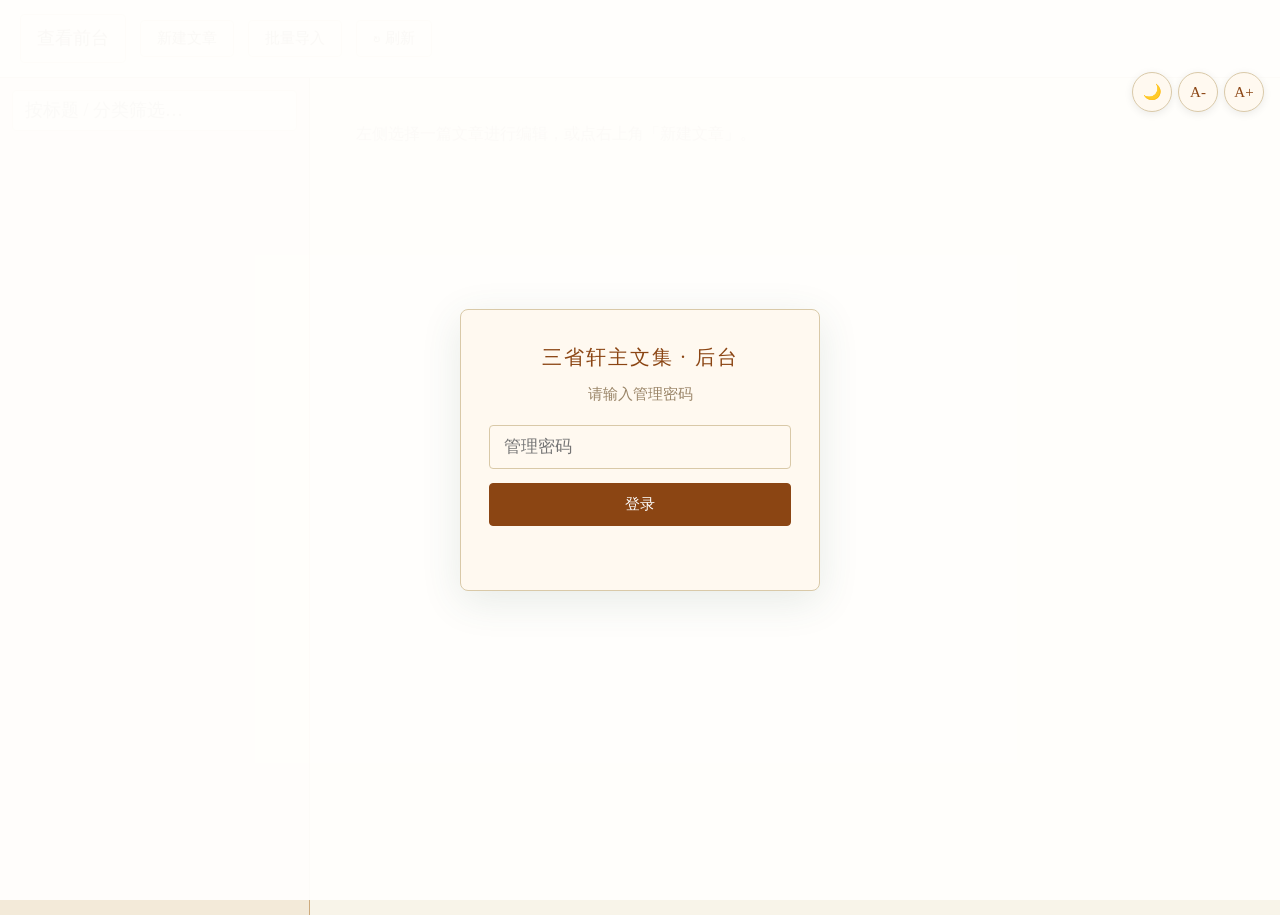
==== commit 0df6e158: "更新 admin.html" ====
--- a/admin.html
+++ b/admin.html
@@ -323,10 +323,7 @@
     </div>
 
     <div class="empty" id="welcome">
-      左侧选择一篇文章进行编辑，或点右上角「新建文章」。<br><br>
-      文稿首行写「# 标题」，第二行写「&gt; 分类 | 日期」，其余为正文（点开编辑区下方的「写作格式」可看明细）。<br>
-      新建与草稿：输入两秒后自动缓存到本机浏览器，「存为草稿」「发布」直接写入数据库；<br>
-      已发布文章：只显示「保存修改」「删除本文」，改完即存，不做本机缓存。
+      左侧选择一篇文章进行编辑，或点右上角「新建文章」。
     </div>
   </section>
 </main>
